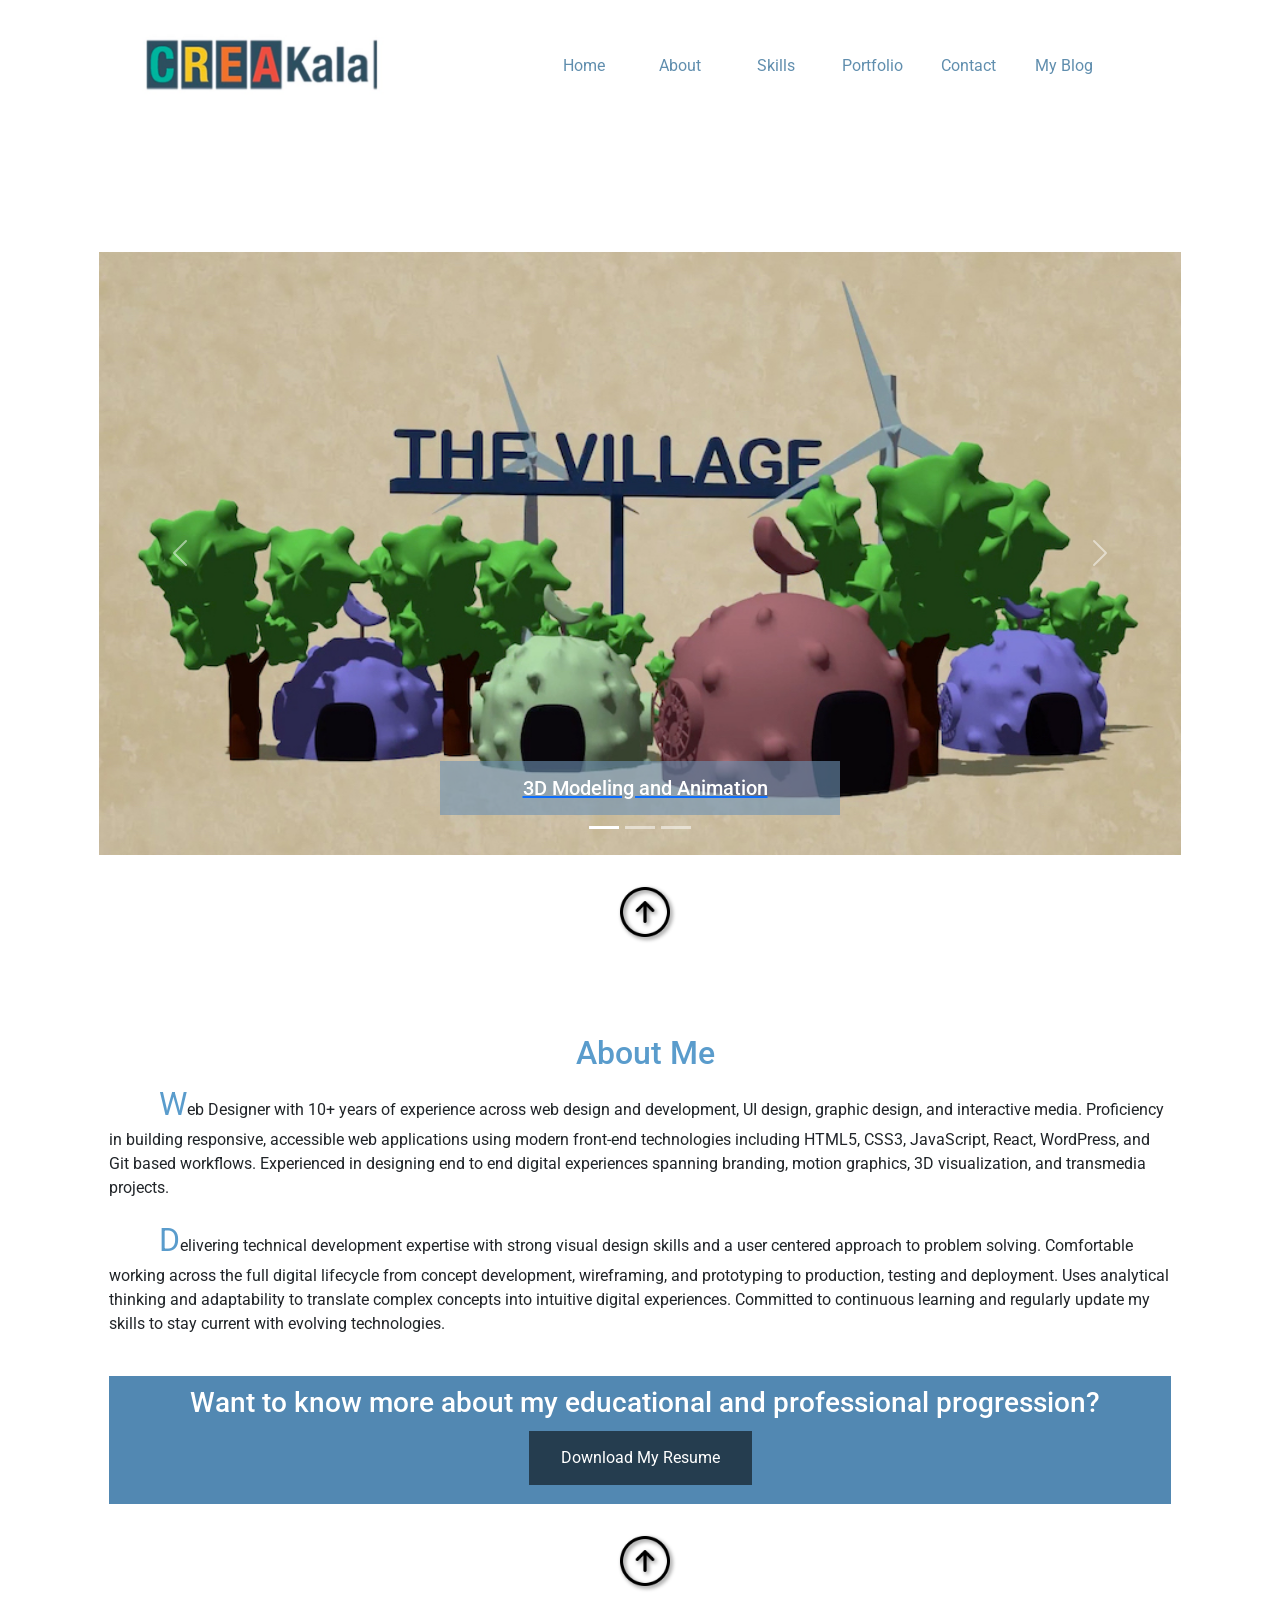
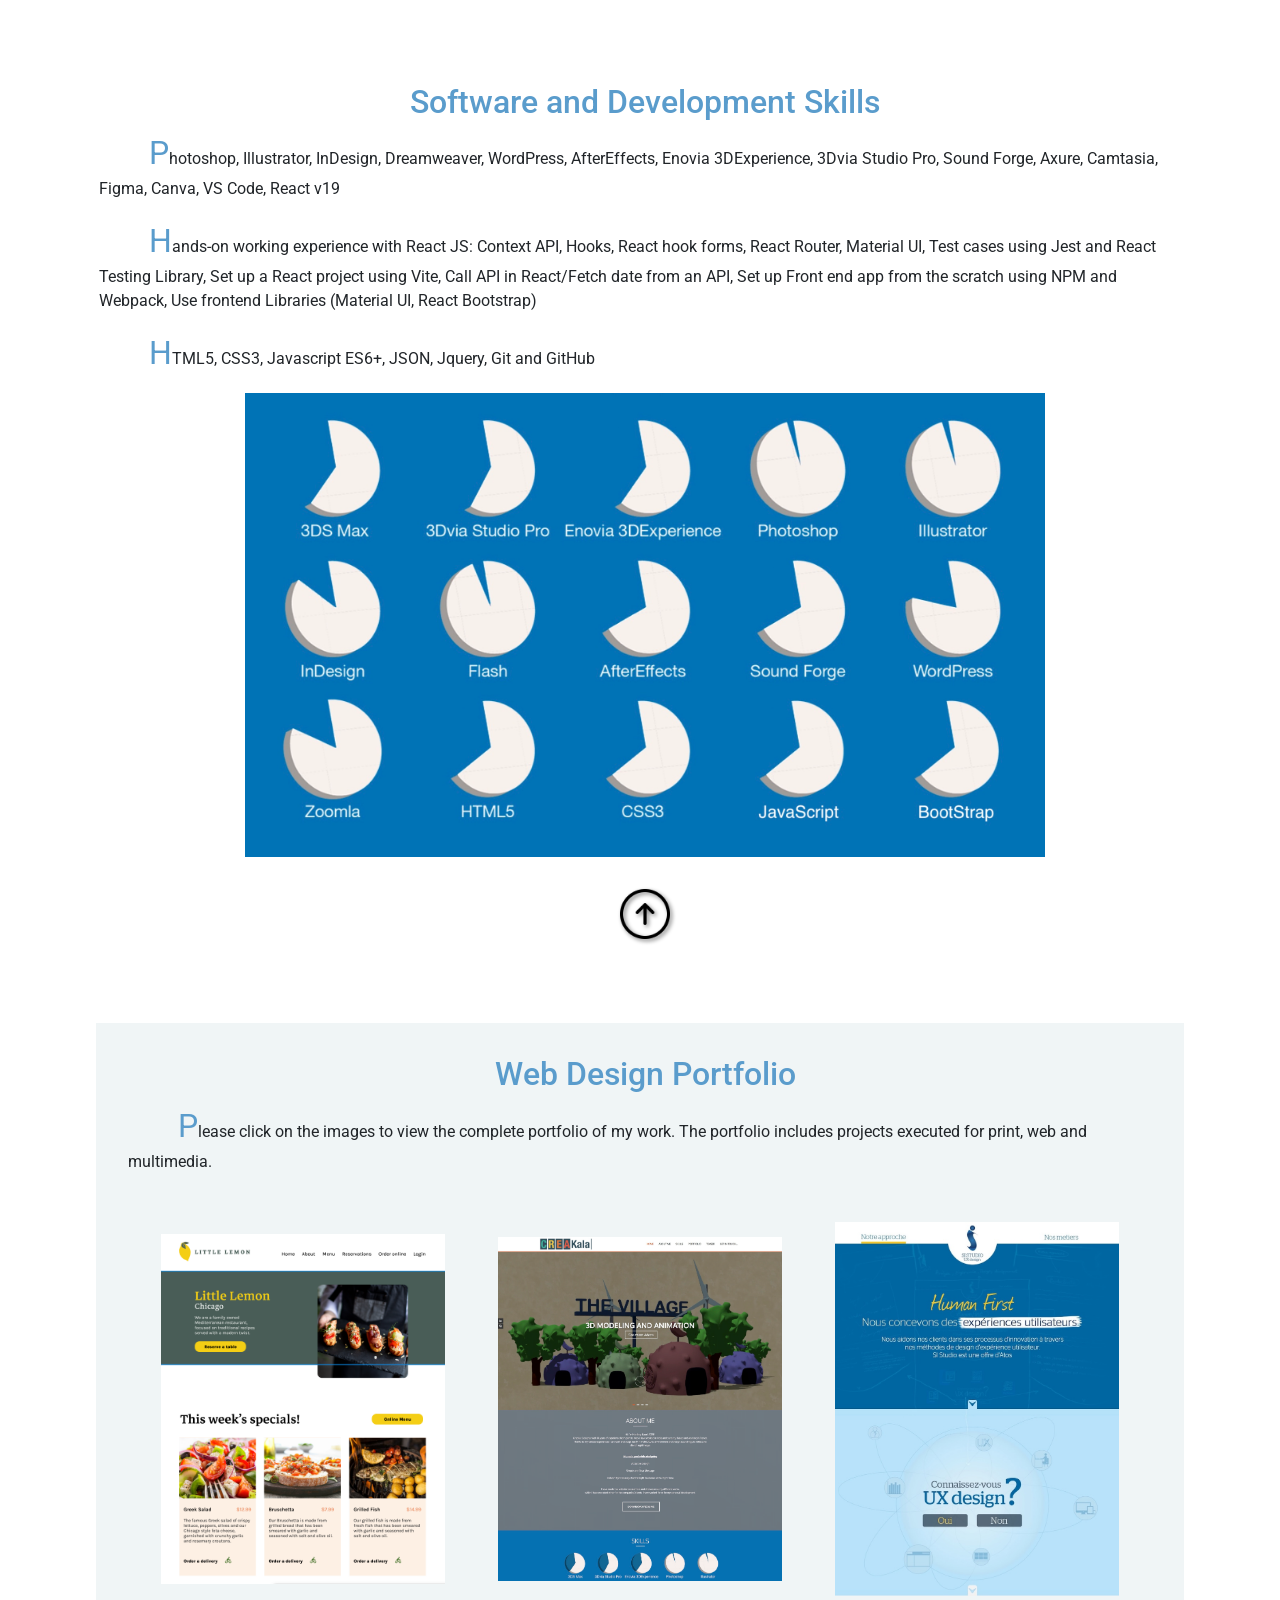
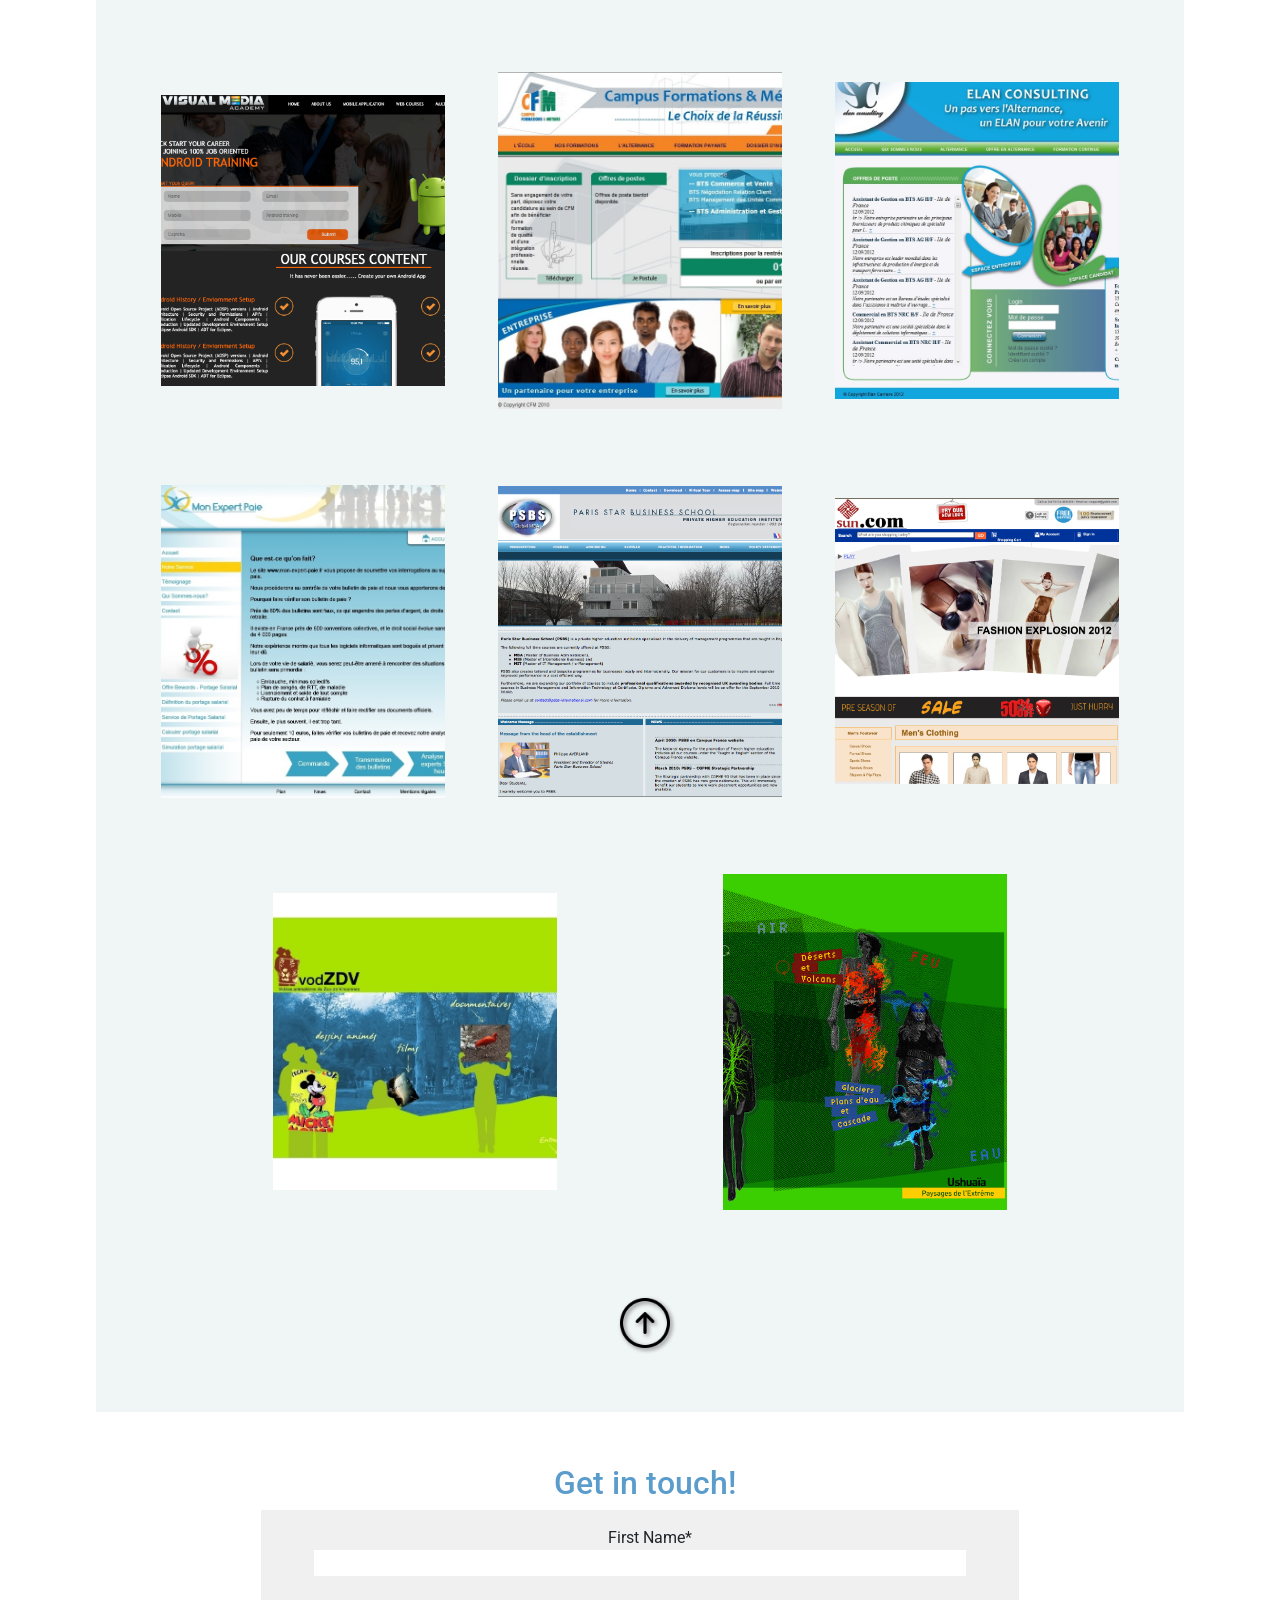
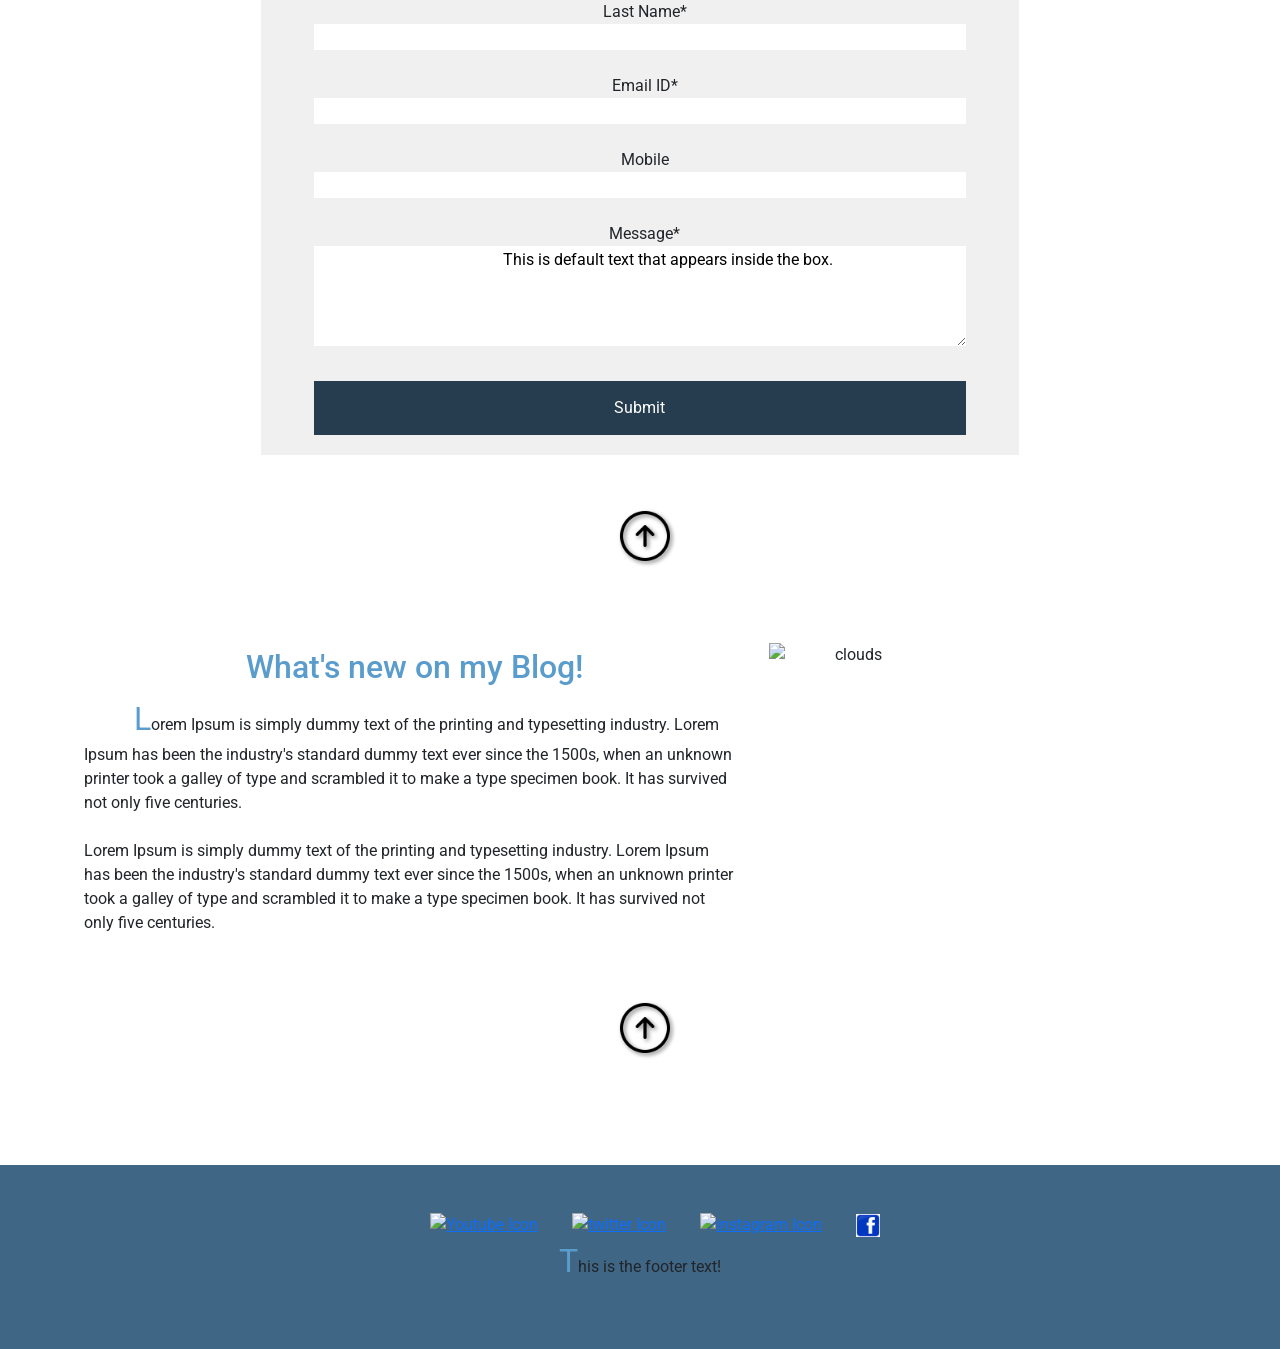
==== index.html @ ad8f3d81 "new" ====
<!DOCTYPE html>
<html lang="en">

  <head>
    <meta charset="UTF-8">
    <meta http-equiv="X-UA-Compatible" content="IE=edge">
    <meta name="viewport" content="width=device-width, initial-scale=1.0">
    <title>Hardeep Portfolio</title>
    <meta name="description" content="This is Graphic and Webdesign portfolio. It contains projects executed for print, web and multimedia">
        <link href="https://cdn.jsdelivr.net/npm/bootstrap@5.3.1/dist/css/bootstrap.min.css" rel="stylesheet" integrity="sha384-4bw+/aepP/YC94hEpVNVgiZdgIC5+VKNBQNGCHeKRQN+PtmoHDEXuppvnDJzQIu9" crossorigin="anonymous">

<style>
  @import url('https://fonts.googleapis.com/css2?family=Roboto:ital,wght@0,300;0,400;0,500;1,100;1,300;1,400&display=swap');
</style>
    <link rel="stylesheet" href="css/style.css">
    <!-- <link rel="icon" type="image/x-icon" href="media/creaKalaFavicon.jpeg"> -->
    <link rel="icon" type="image/jpg" sizes="64x64" href="media/creaKalaFavicon.jpeg">
  </head>

  
<body>
  
  <header id="main-header">
    
<!--         <div class="introTxt">
          <h1>Hardeep <br> Kaushal <br> Portfolio</h1>
        </div>
 -->
        <nav class="main-nav">
          <ul class="main-menu">
            <li class="in-menu"><a class="active" href="#home">Home</a></li>
            <li class="in-menu"><a href="#aboutMe">About</a></li>
            <li class="in-menu"><a href="#mySkills">Skills</a></li>
            <li class="in-menu"><a href="#myPortfolio">Portfolio</a></li>
            <li class="in-menu"><a href="#contactMe">Contact</a></li>            
            <li class="in-menu"><a href="HkkBlog.html">My Blog</a></li>
          </ul>
        </nav>

        <div class="headerLogo">
          <a href="index.html">
          <img src="media/creaKalaLogo.jpg" alt="Mylogo">
          </a>
        </div>
        
  </header>
   
 
  <main id="mainContent">
    <div class="carouselContent">
 
  <div id="carouselExampleCaptions" class="carousel slide">
  <div class="carousel-indicators">
    <button type="button" data-bs-target="#carouselExampleCaptions" data-bs-slide-to="0" class="active" aria-current="true" aria-label="Slide 1"></button>
    <button type="button" data-bs-target="#carouselExampleCaptions" data-bs-slide-to="1" aria-label="Slide 2"></button>
    <button type="button" data-bs-target="#carouselExampleCaptions" data-bs-slide-to="2" aria-label="Slide 3"></button>
  </div>
  <div class="carousel-inner">
    <div class="carousel-item active">
      <img src="media/portfolio/carousel/theVillage.jpg" class="d-block w-100" alt="3dmodeling">
      <div class="carousel-caption d-none d-md-block">
        <a href="3dmodeling-animation.html" target="_blank">
        <h5>3D Modeling and Animation</h5>
        </a>
      </div>
    </div>
    <div class="carousel-item">
      <img src="media/portfolio/carousel/NavaritiLogo-Modernity.jpg" class="d-block w-100" alt="logodesign">
      <div class="carousel-caption d-none d-md-block">
        <h5>Visual Identity Design</h5>
      </div>
    </div>
    <div class="carousel-item">
      <img src="media/portfolio/carousel/PortraitYoungGirl2005 copy.jpg" class="d-block w-100" alt="visualArts">
      <div class="carousel-caption d-none d-md-block">
        <h5>Visual Arts</h5>
      </div>
    </div>
  </div>
  <button class="carousel-control-prev" type="button" data-bs-target="#carouselExampleCaptions" data-bs-slide="prev">
    <span class="carousel-control-prev-icon" aria-hidden="true"></span>
    <span class="visually-hidden">Previous</span>
  </button>
  <button class="carousel-control-next" type="button" data-bs-target="#carouselExampleCaptions" data-bs-slide="next">
    <span class="carousel-control-next-icon" aria-hidden="true"></span>
    <span class="visually-hidden">Next</span>
  </button>
  </div>
      
      <div class="GoTop"><a href="#main-header"><img src="media/up-arrow.png" alt="Go to Top" width="50em"></a></div>

    </div>
    
    
    <div id="aboutMe">
      <h2>About Me</h2>
      
      <p>
        Web Designer with 10+ years of experience across web design and development, UI design, graphic design, and interactive media. Proficiency in building responsive, accessible web applications using modern front-end technologies including HTML5, CSS3, JavaScript, React, WordPress, and Git based workflows. Experienced in designing end to end digital experiences spanning branding, motion graphics, 3D visualization, and transmedia projects.
      </p>
      <p>
        Delivering technical development expertise with strong visual design skills and a user centered approach to problem solving. Comfortable working across the full digital lifecycle from concept development, wireframing, and prototyping to production, testing and deployment. Uses analytical thinking and adaptability to translate complex concepts into intuitive digital experiences. Committed to continuous learning and regularly update my skills to stay current with evolving technologies.
      </p><br>
      <div class="actionBut">
        <h3 class="actBut">Want to know more about my educational and professional progression?</h3>
        <a href="media/HardeepKaushal-Resume-ReactDeveloper.pdf" target="_blank"><button class="knowMore">Download My Resume</button>
</a>
      </div>

      <div class="GoTop"><a href="#main-header"><img src="media/up-arrow.png" alt="Go to Top" width="50em"></a></div>

    </div>
    
   
    
    <div id="mySkills">
      <h2>Software and Development Skills</h2>
      <p>
        Photoshop, Illustrator, InDesign, Dreamweaver, WordPress, AfterEffects, Enovia 3DExperience, 3Dvia Studio Pro, Sound Forge, Axure, Camtasia, Figma, Canva, VS Code, React v19
      </p>
      <p>Hands-on working experience with React JS: Context API, Hooks, React hook forms, React Router, Material UI, Test cases using Jest and React Testing Library, Set up a React project using Vite, Call API in React/Fetch date from an API,  Set up Front end app from the scratch using NPM and Webpack, Use frontend Libraries (Material UI, React Bootstrap)
      </p>
      <p>HTML5, CSS3, Javascript ES6+, JSON, Jquery, Git and GitHub</p>

      <div class="HardeepSkillsPic"><img src="media/hardeepSkills.jpg" alt="HardeepSkills" width="800px"></div>

      <div class="GoTop"><a href="#main-header"><img src="media/up-arrow.png" alt="Go to Top" width="50em"></a></div>
    </div>
    
    
    <div id="myPortfolio">
      <h2>Web Design Portfolio</h2>

      <p>
        Please click on the images to view the complete portfolio of my work. The portfolio includes projects executed for print, web and multimedia.
      </p>
      
      <div class="FlexboxPortfolio">
        <div class="flex-Item item-1">
          <a href="media/portfolio/LittleLemon-v2.png" target="_blank">
          <img src="media/portfolio/LittleLemon.png" width="90%" alt="LittleLemon"><br>
          </a>
        </div>
        <div class="flex-Item item-2">
          <a href="media/portfolio/nouveauCreakala-ensb.jpg" target="_blank">
          <img src="media/portfolio/nouveauCreakala-prev.jpg" width="90%" alt="nouveauCreakala"><br>
          </a>
        </div>
        <div class="flex-Item item-3">
          <a href="media/portfolio/optionsensb-FINAL.jpg" target="_blank">
          <img src="media/portfolio/optionsensb-FINAL copy.jpg" width="90%" alt="flexpic1"><br>
          </a>
        </div>
        <div class="flex-Item item-4">
          <a href="media/portfolio/visualMedia-ensb.jpg" target="_blank">
          <img src="media/portfolio/visualMedia.png" width="90%" alt="flexpic1"><br>
          </a>
        </div>
        <div class="flex-Item item-5">
          <a href="media/portfolio/cfmsite_home.jpg" target="_blank">
          <img src="media/portfolio/cfmsite_home copy.jpeg" width="90%" alt="cfmsite"><br>
          </a>
        </div>
        <div class="flex-Item item-6">
          <a href="media/portfolio/PageAccueil_siteweb_elancarriere.jpg" target="_blank">
          <img src="media/portfolio/PageAccueil_siteweb_elancarriere copy.jpg" width="90%" alt="flexpic1"><br>
          </a>
        </div>
        <div class="flex-Item item-7">
          <a href="media/portfolio/CGFinal_MEP-01-Rollover.jpg" target="_blank">
          <img src="media/portfolio/CGFinal_MEP-01-Rollover copy.jpg" width="90%" alt="flexpic1"><br>
          </a>
        </div>
        <div class="flex-Item item-8">
          <a href="media/portfolio/PSBSwebsiteHome-largeBase.jpg" target="_blank">
          <img src="media/portfolio/PSBSwebsiteHome.png" width="90%" alt="flexpic1"><br>
          </a>
        </div>
        <div class="flex-Item item-9">
          <a href="media/portfolio/sunCom-ensb.jpg" target="_blank">
          <img src="media/portfolio/sunCom.png" width="90%" alt="flexpic1"><br>
          </a>
        </div>
        <div class="flex-Item item-10">
          <a href="media/portfolio/ZDV-ensb.jpg" target="_blank">
          <img src="media/portfolio/ZDVhome.jpg" width="90%" alt="flexpic1"><br>
          </a>
        </div>
        <div class="flex-Item item-11">
          <a href="media/portfolio/UshaiaWebsite.png" target="_blank">
          <img src="media/portfolio/UshaiaWebsite-2.png" width="90%" alt="flexpic1"><br>
          </a>
        </div>
      </div>
      
      <div class="GoTop"><a href="#main-header"><img src="media/up-arrow.png" alt="Go to Top" width="50em"></a></div>

    </div>
    
    
    <div id="contactMe">
      <h2>Get in touch!</h2>
          <form action="/action_page.php" class="ContactForm" target="_blank" method="post">
            <div>
              <label for="fname">First Name*</label><br>
              <input type="text" id="fname" name="ContactMe" required><br><br>  
              <label for="lname">Last Name*</label><br>
              <input type="text" id="lname" name="ContactMe" required><br><br>
              <label for="email">Email ID*</label><br>
              <input type="text" id="email" name="ContactMe"required><br><br>
              <label for="mobile">Mobile</label><br>
              <input type="text" id="mobile" name="ContactMe"><br><br>
              <label for="message">Message*</label><br>
              <!-- <input type="text" id="message" name="ContactMe" required><br><br> -->
              <textarea id="message" name="ContactMe" rows="4" cols="20" required>
              This is default text that appears inside the box.
              </textarea><br><br>
              <input type="submit" class="formSubmit" value="Submit"/>
            </div>
          </form><br><br> 

      <div class="GoTop"><a href="#main-header"><img src="media/up-arrow.png" alt="Go to Top" width="50em"></a></div>

    </div>
    
    
    <div id="myBlog">
        <div class="content4">
          <h2>What's new on my Blog!</h2>
          <p>
            Lorem Ipsum is simply dummy text of the printing and typesetting industry. Lorem Ipsum has been the industry's standard dummy text ever since the 1500s, when an unknown printer took a galley of type and scrambled it to make a type specimen book. It has survived not only five centuries.<br><br>
            Lorem Ipsum is simply dummy text of the printing and typesetting industry. Lorem Ipsum has been the industry's standard dummy text ever since the 1500s, when an unknown printer took a galley of type and scrambled it to make a type specimen book. It has survived not only five centuries.
          </p>
        </div>


        <div class="content5">
          <p>
            <img src="https://images.unsplash.com/photo-1505533321630-975218a5f66f?ixlib=rb-4.0.3&ixid=M3wxMjA3fDB8MHxwaG90by1wYWdlfHx8fGVufDB8fHx8fA%3D%3D&auto=format&fit=crop&w=3174&q=80" class="homepic" width="300px" alt="clouds">
          </p>
        </div>
    </div> 

    <div class="GoTop"><a href="#main-header"><img src="media/up-arrow.png" alt="Go to Top" width="50em"></a></div>

  </main>
  
  
  <footer>
      <div class="footer">
        <a href="#"><img src="https://encrypted-tbn0.gstatic.com/images?q=tbn:ANd9GcQbhitsCdu8TVu0lpiUcV_50mdycAEEr6Es5XnN0TGAxg&s" alt="Youtube Icon"></a>
        <a href="#"><img src="https://encrypted-tbn0.gstatic.com/images?q=tbn:ANd9GcR2HPo_08r3lhM_9yz3cufBPh9cwU5UMXay8Bisn0KZOQ&s" alt="twitter Icon"></a>
        <a href="#"><img src="https://encrypted-tbn0.gstatic.com/images?q=tbn:ANd9GcRySlNWax9poagY46Uqj9K-i9_jzkS9xd8z_7PH-pA1ug&s" alt="instagram Icon"></a>
        <a href="#"><img src="[data-uri]" alt="facebook Icon"></a>
        <p>This is the footer text!</p>
    </div>
    
 </footer> 
    
 <script src="https://cdn.jsdelivr.net/npm/bootstrap@5.3.1/dist/js/bootstrap.bundle.min.js" integrity="sha384-HwwvtgBNo3bZJJLYd8oVXjrBZt8cqVSpeBNS5n7C8IVInixGAoxmnlMuBnhbgrkm" crossorigin="anonymous"></script>
    
</body>
</html>
---- css/style.css ----
@media only screen and (max-width: 480px) {
  /* For mobile phones: */
  img {
    width: 100%;
  }
}


body {
  font-family: 'Roboto', sans-serif;
}


/* .introTxt {
  overflow: hidden;
  position: absolute;
  z-index: 2;
  top: 1%;
  left: 2em;
} */

.GoTop{
  text-align: center;
  padding: 1rem;
  margin: 1rem;
  filter: drop-shadow(2px 2px 2px grey);
}

#main-header {
  background-color: rgb(255, 255, 255);
  margin: auto;
  width: 80%;
  height: 150px;
/*   border: 5px solid black; */
  position: relative;
}

.main-nav {
  overflow: hidden;
}


.main-menu {
  display: grid;
  grid-template-columns: 6em 6em 6em 6em 6em 6em;
  padding: 0.5em;
  float: right;
  margin: 2em;
}


ul {
  list-style-type: none;
  margin: 0;
  padding: 0;
  overflow: hidden;
  /* background-color:  rgb(63, 102, 133); */
}

li {
  float: left;
}

li a {
  display: block;
  color: rgb(96, 142, 174);
  text-align: center;
  padding: 14px 16px;
  text-decoration: none;
}

li a:hover {
  background-color: rgb(60, 88, 108);
  color: rgb(195, 212, 224)
}



.headerLogo {
  position: absolute;
  top: 20%;
  bottom: 10%;
  width:20%;
}


.headerLogo img {
  width: 130%;
  max-width: 150%;
  max-height: 100%;
}



.p {
  word-wrap: break-word;
  text-wrap: wrap;
  max-width: 100%;
}


p::first-letter {
  color: #5a9ccc;
  font-size: xx-large;
}


#mainContent {
  background-color: rgb(255, 255, 255);
/*   border: 2px solid black; */
  padding: 4em;
  width: 100%;
  margin: auto;
  margin-top:0.2em;
  text-indent: 10px;
}

#mainContent p, .IntroText p { 
 text-indent: 50px;
}

.carouselContent {
  background-color: white;
  padding: 20px;
  margin: 15px;
}


.carouselContent h5 {
  text-align: center;
  color: white;
  background: rgba(109, 146, 181, 0.6);
  padding: 15px;
  width: 20em;
  margin: auto;
}


.carouselPic {
  width: 100%;
}


#aboutMe {
  background-color: rgb(255, 255, 255);
  padding: 20px;
  margin: 25px;
}


.IntroText{
  background-color: rgb(255, 255, 255);
  padding: 4em;
  margin: 1em;
}

#aboutMe > h2, .IntroText > h2 {
  color: #5a9ccc;
  text-align: center;
}

.actionBut {
  width: 100%;
  background-color: rgb(82, 136, 178);
  height: 8em;
  padding-top: 10px;
  text-align: center;
}

.actBut {
  color: white;
}

.knowMore { 
  border: none;
  padding: 15px 32px;
  margin: 4px 2px;
  text-align: center;
  text-decoration: none;
  display: inline-block;
  font-size: 16px;
  cursor: pointer;
  color: white;
  background-color: rgb(37, 61, 79);
  /* box-shadow: 2px 2px 2px 2px rgb(95, 171, 229); */
}


 .knowMore:hover {
  background-color: rgb(63, 102, 133);
}

 .knowMore:active {
  background-color: #5a9ccc;
  /* box-shadow: 2px 2px 2px 2px #666; */
  transform: translateY(4px);
}

#mySkills {
  background-color: white;
  padding: 20px;
  margin: 15px;
}

#mySkills > h2 {
  color: #5a9ccc;
  text-align: center;
}


.HardeepSkillsPic{
  text-align: center;
  width: 100%;
  height: auto;
}


#myPortfolio {
  background-color: rgb(240, 245, 246);
  padding: 2em;
  margin: 2em;
}

#myPortfolio > h2 {
  color:  #5a9ccc;
  text-align: center;
}


.FlexboxPortfolio {
  /* border: 1px solid grey; */
  display: flex;
  flex-wrap: wrap;
  /* width: 100%; */
  /* height: auto; */
  padding: 1em;
  gap: 20px;
  /* margin: 1em; */
  justify-content: space-evenly;
  /* flex-direction: row; */
  align-items: center;
  box-sizing: border-box;
  }


.flex-Item img {
  width: 300px;
  height: auto;
  display: block;
  padding: 0.5em;
  margin: 0.5em;
  align-items: center; 
  /* flex: 1 1 30%; */
}


.threeDgallery {
  display: flex;
  flex-wrap: wrap;
  justify-content: space-evenly;
  align-items: center;
  gap: 20px;
  padding: 1em;
}


.gallery img {
  width: 300px;
  height: auto;
  display: block;
  padding: 0.5em;
  margin: 0.5em;
  align-items: center; 
}


#contactMe {
  background-color: white;
  padding: 20px;
  margin: 15px;
  text-align: center;
}


#contactMe > h2 {
  color:  #5a9ccc;
  text-align: center;
}

.ContactForm {
  text-align: center;
}

form {
  display: inline-block;
  width: 70%;
  /* text-align: right; */
  padding: 1em;
  /* border: 1px solid black; */
  background-color: rgb(240, 240, 240);
}

form input, textarea {
  display: inline-block;
  width: 90%;
  text-align: center;
  border: none;
}

.formSubmit{
  border: none;
  padding: 15px 32px;
  margin: 4px 2px;
  text-align: center;
  text-decoration: none;
  display: inline-block;
  font-size: 16px;
  cursor: pointer;
  color: white;
  background-color: rgb(37, 61, 79);
  /* box-shadow: 0 9px #aba89f;  */
}


.formSubmit:hover {
  background-color: rgb(63, 102, 133);
}


 .formSubmit:active {
  background-color: #5a9ccc;
  /* box-shadow: 0 5px #666; */
  transform: translateY(4px);
}


#myBlog {
  display: grid;
  grid-template-columns: 60% 40%;
  gap: 5px;
}


.content4 {
  background-color: white;
  padding: 20px;
}

.content4 > h2 {
  color: #5a9ccc;
  text-align: center;
}


.content5 {
  background-color: white;
  padding: 20px;
  height: 250px;
  position: relative;
}


.mainfooter {
  background-color: lightgrey;
  border: 2px solid black;
  padding: 20px;
  width: 80%;
  margin: auto;
  text-align: center;
  margin-top:0.2em;
}


.homepic {
  object-fit: cover;
  position: absolute;
  top: 6%;
  bottom: 6%;
  right: 2%;
  left: 2%;
  width: 96%;
  max-width: 100%;
  max-height: 90%;
}


/* img {
  width: 96%;
  max-width: 100%;
  max-height: 90%;
} */



.footer {
  background-color:  rgb(63, 102, 133);
  width: 100%;
  text-align: center;
  margin: auto;
  margin-top: 1em;
  padding: 3em;
}

   .footer img {
    margin-left: 30px;
    width: 2%;  
}
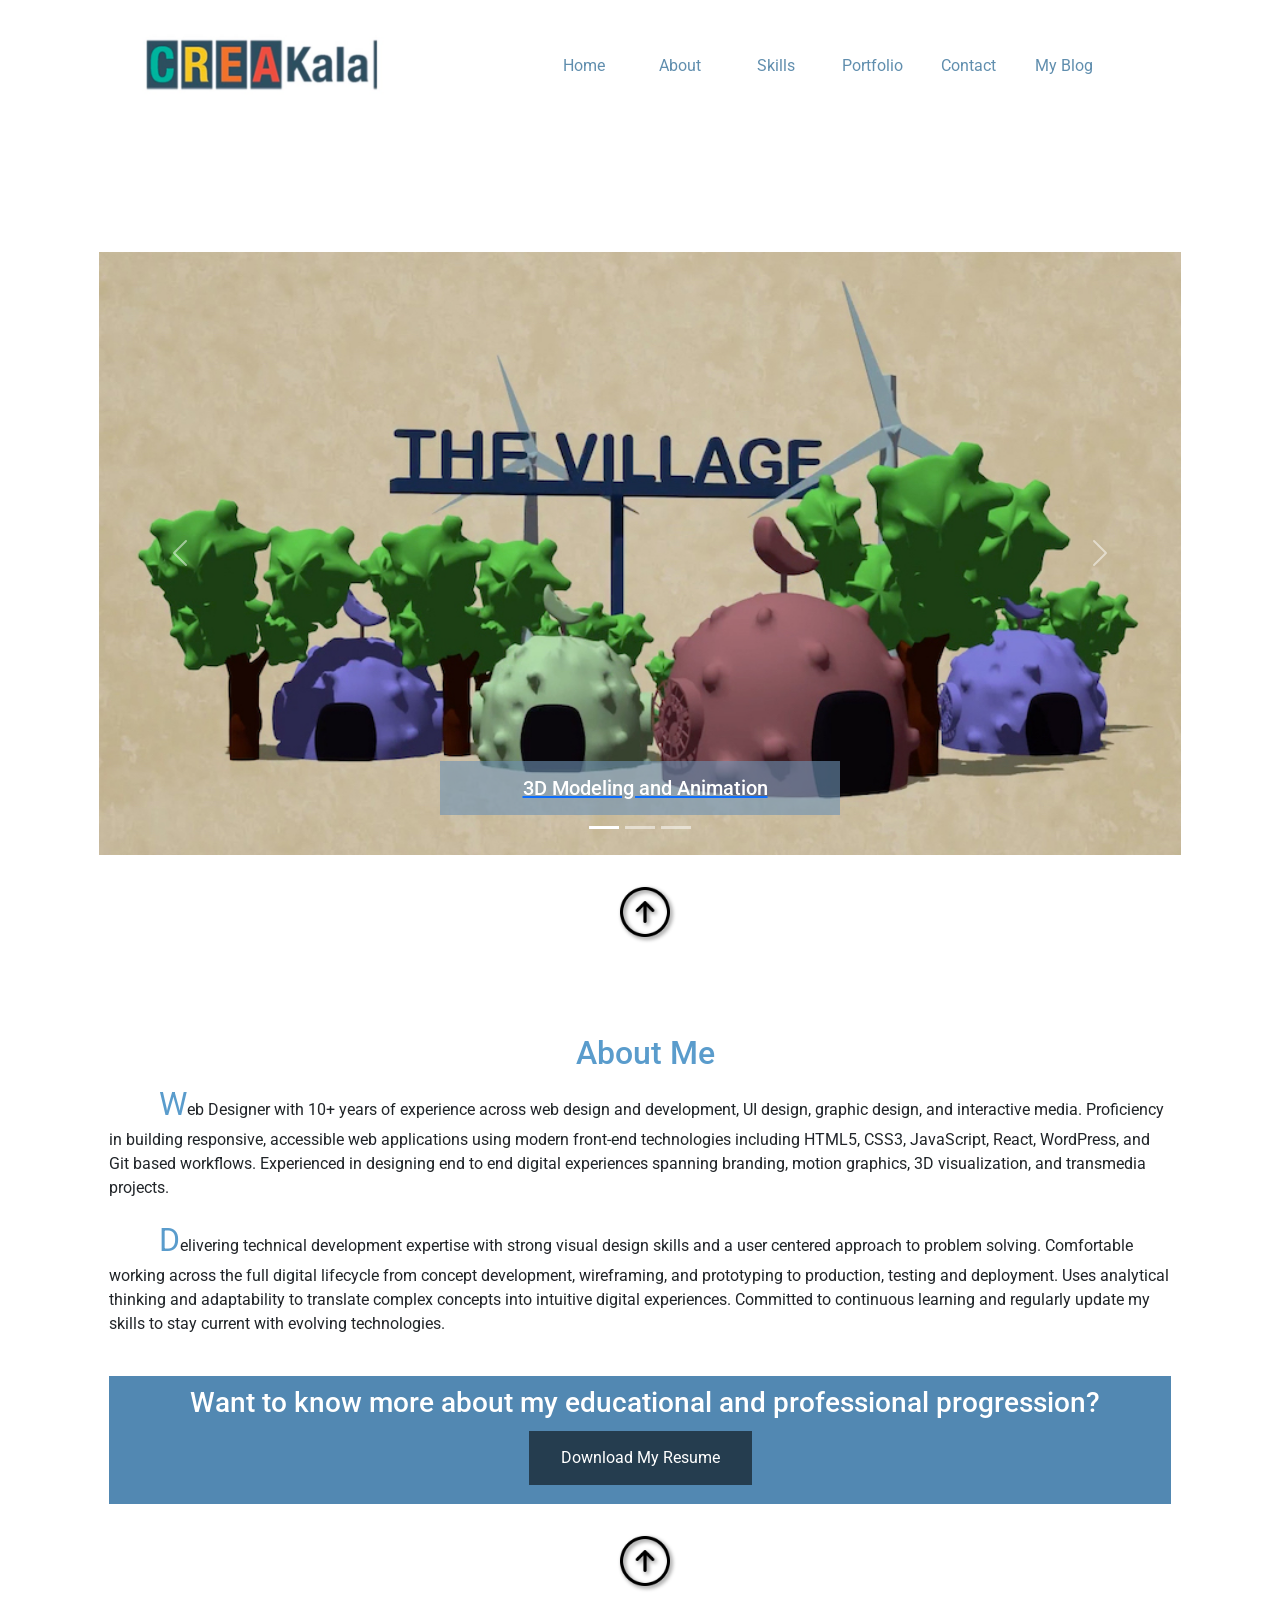
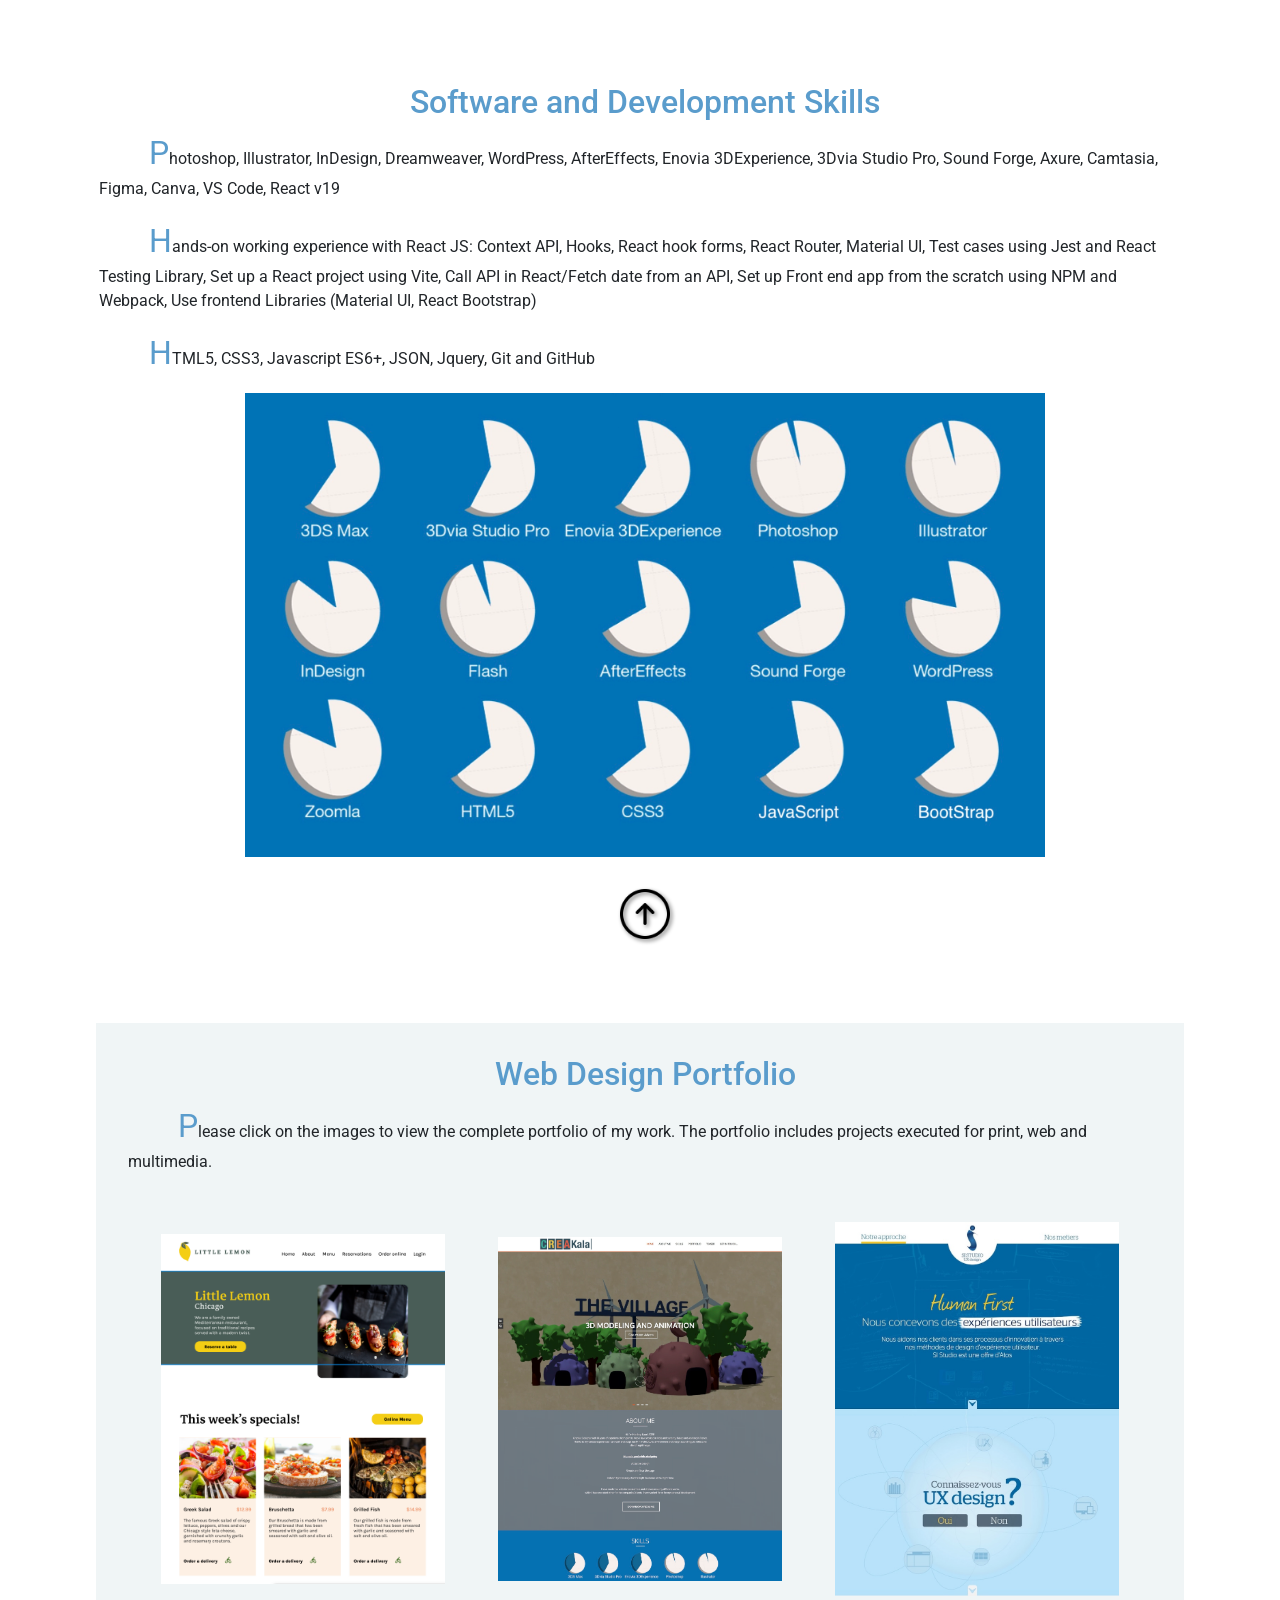
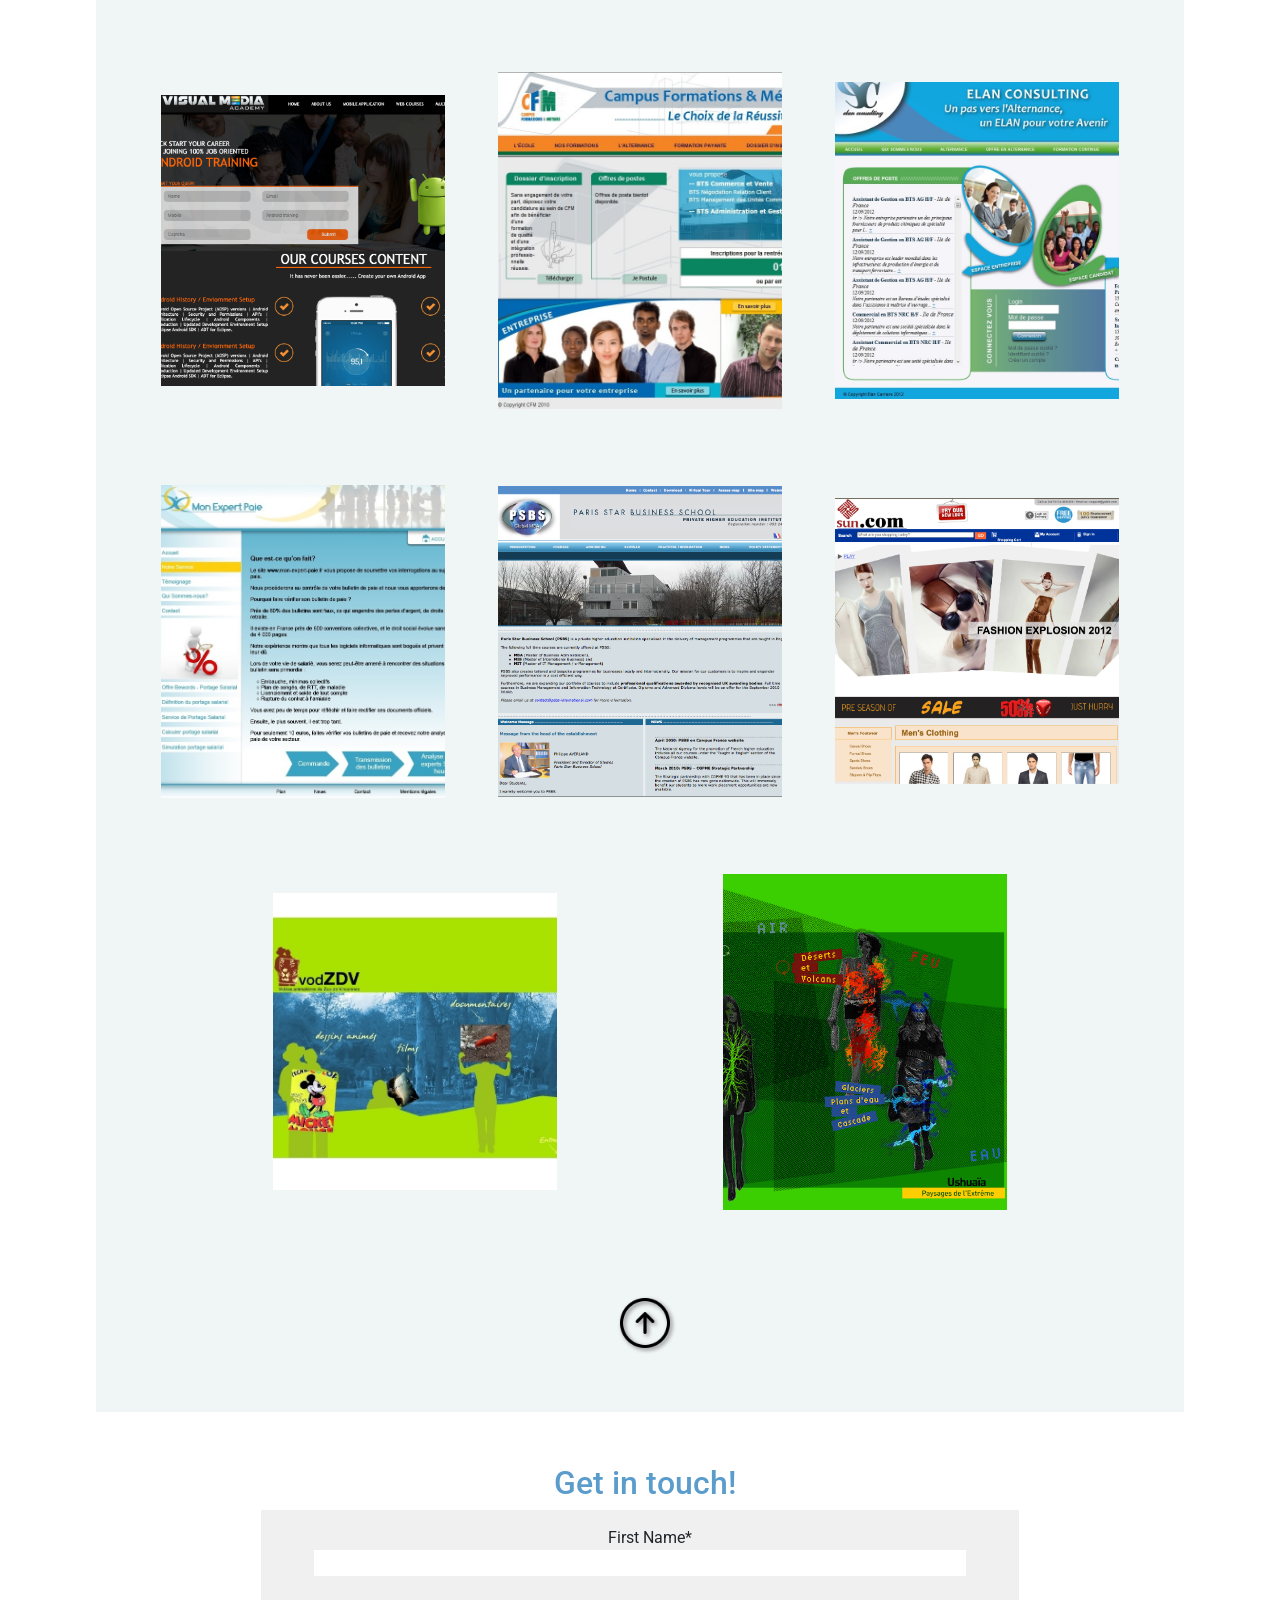
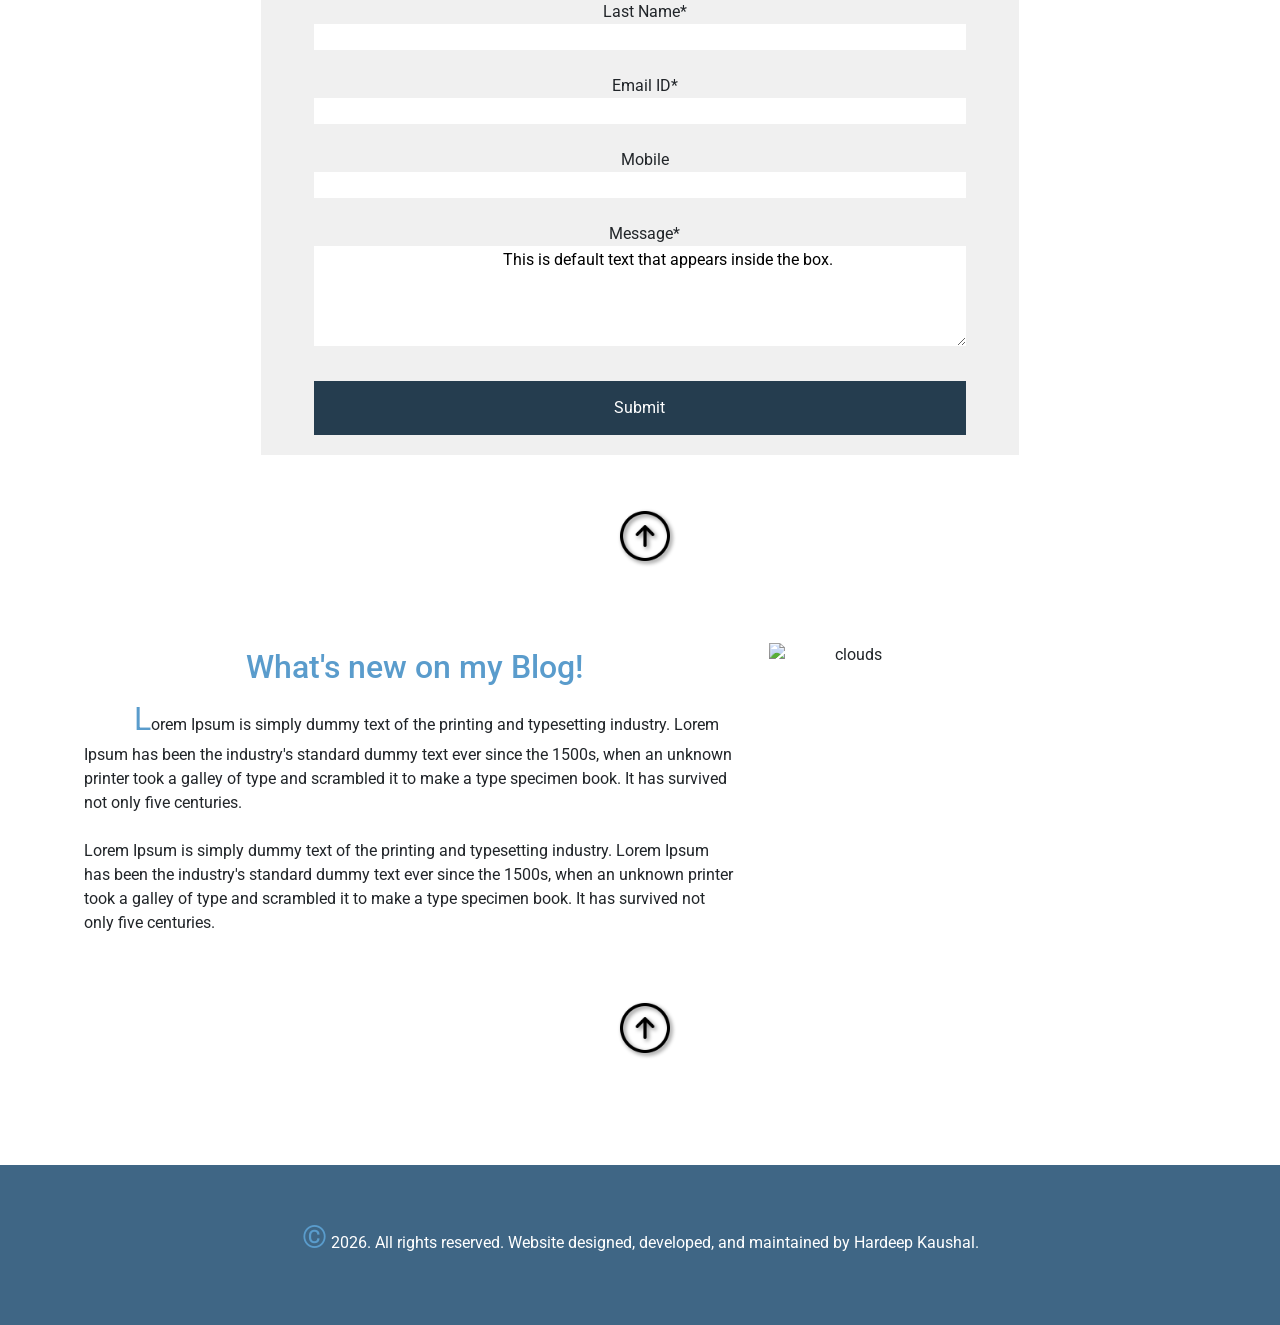
==== commit dc93b1ff: "new changes" ====
--- a/index.html
+++ b/index.html
@@ -239,25 +239,19 @@
             <img src="https://images.unsplash.com/photo-1505533321630-975218a5f66f?ixlib=rb-4.0.3&ixid=M3wxMjA3fDB8MHxwaG90by1wYWdlfHx8fGVufDB8fHx8fA%3D%3D&auto=format&fit=crop&w=3174&q=80" class="homepic" width="300px" alt="clouds">
           </p>
         </div>
-    </div> 
+    </div>
 
     <div class="GoTop"><a href="#main-header"><img src="media/up-arrow.png" alt="Go to Top" width="50em"></a></div>
 
   </main>
-  
-  
+
   <footer>
-      <div class="footer">
-        <a href="#"><img src="https://encrypted-tbn0.gstatic.com/images?q=tbn:ANd9GcQbhitsCdu8TVu0lpiUcV_50mdycAEEr6Es5XnN0TGAxg&s" alt="Youtube Icon"></a>
-        <a href="#"><img src="https://encrypted-tbn0.gstatic.com/images?q=tbn:ANd9GcR2HPo_08r3lhM_9yz3cufBPh9cwU5UMXay8Bisn0KZOQ&s" alt="twitter Icon"></a>
-        <a href="#"><img src="https://encrypted-tbn0.gstatic.com/images?q=tbn:ANd9GcRySlNWax9poagY46Uqj9K-i9_jzkS9xd8z_7PH-pA1ug&s" alt="instagram Icon"></a>
-        <a href="#"><img src="[data-uri]" alt="facebook Icon"></a>
-        <p>This is the footer text!</p>
-    </div>
-    
- </footer> 
-    
+    <div class="footer">
+        <p>&copy; 2026. All rights reserved. Website designed, developed, and maintained by Hardeep Kaushal.</p>
+    </div>
+ </footer>
+
  <script src="https://cdn.jsdelivr.net/npm/bootstrap@5.3.1/dist/js/bootstrap.bundle.min.js" integrity="sha384-HwwvtgBNo3bZJJLYd8oVXjrBZt8cqVSpeBNS5n7C8IVInixGAoxmnlMuBnhbgrkm" crossorigin="anonymous"></script>
-    
+
 </body>
 </html>
--- a/css/style.css
+++ b/css/style.css
@@ -399,6 +399,7 @@
   margin: auto;
   margin-top: 1em;
   padding: 3em;
+  color: white;
 }
 
    .footer img {
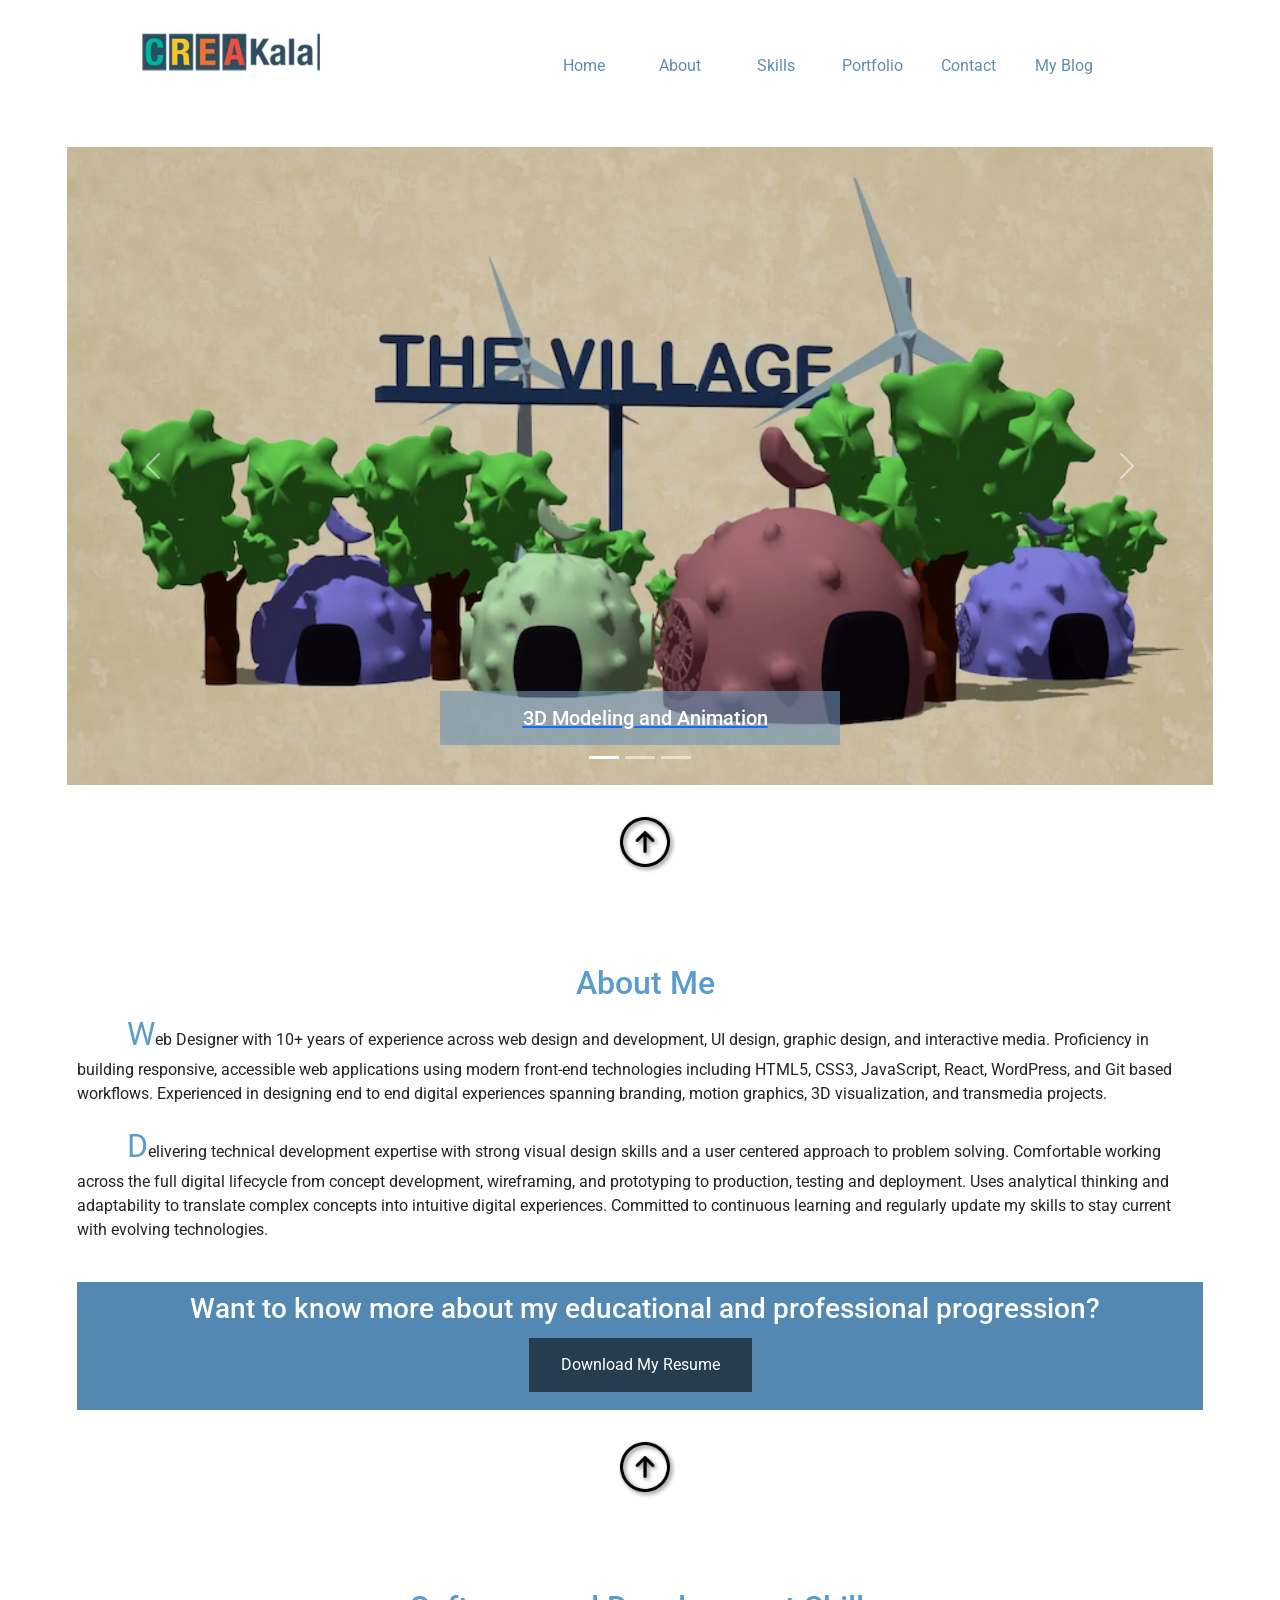
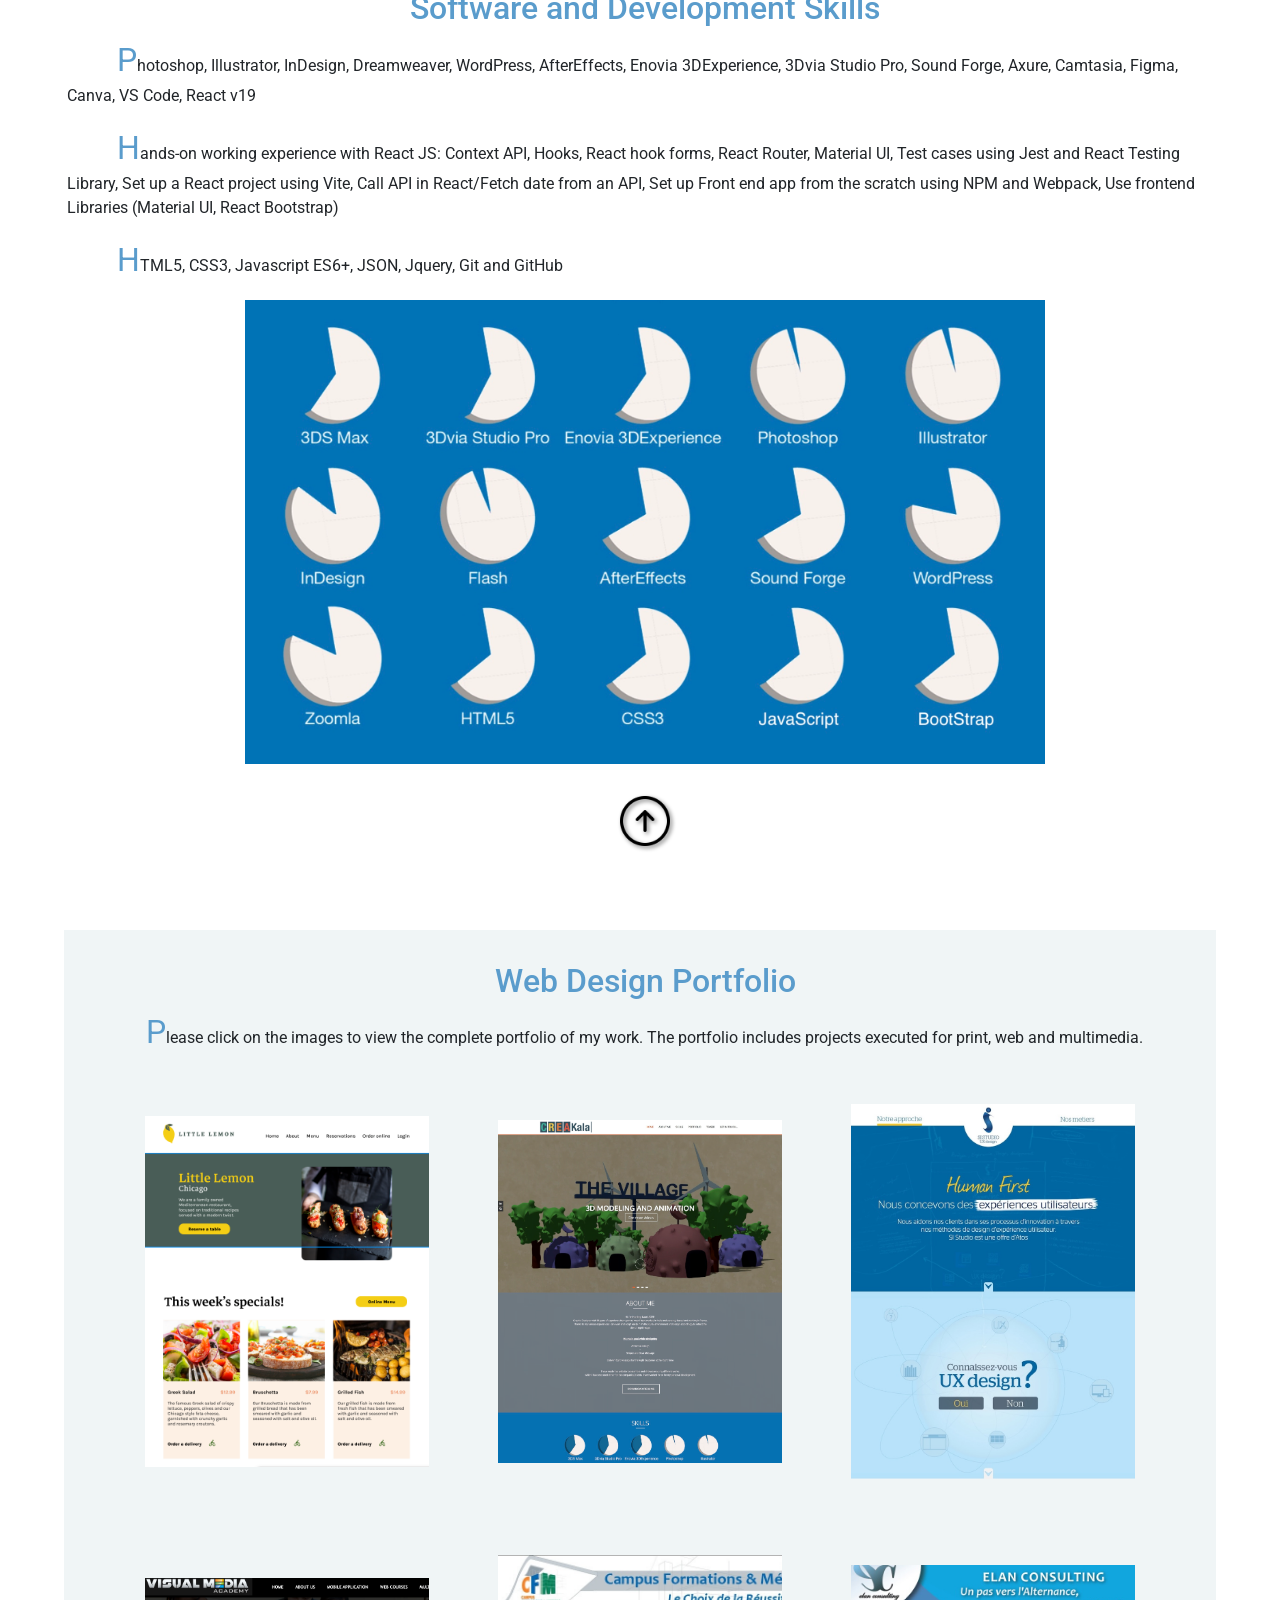
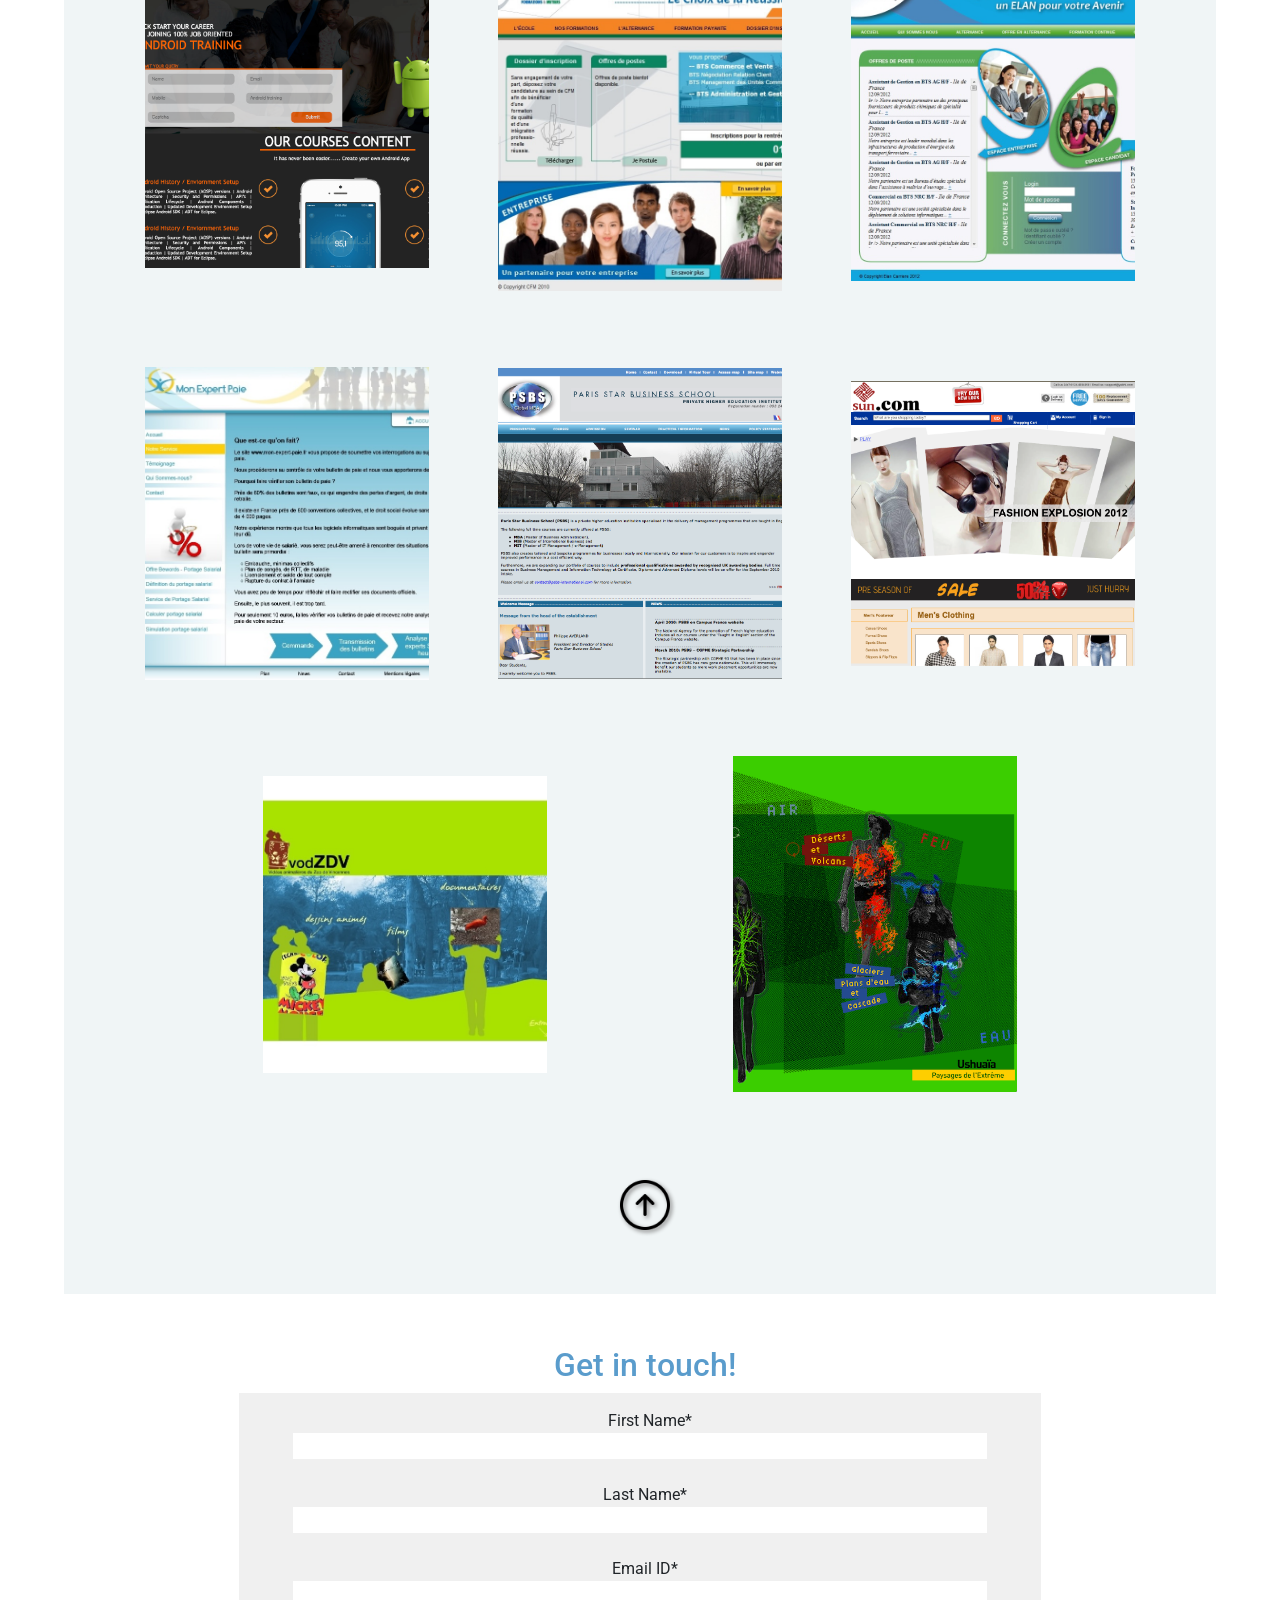
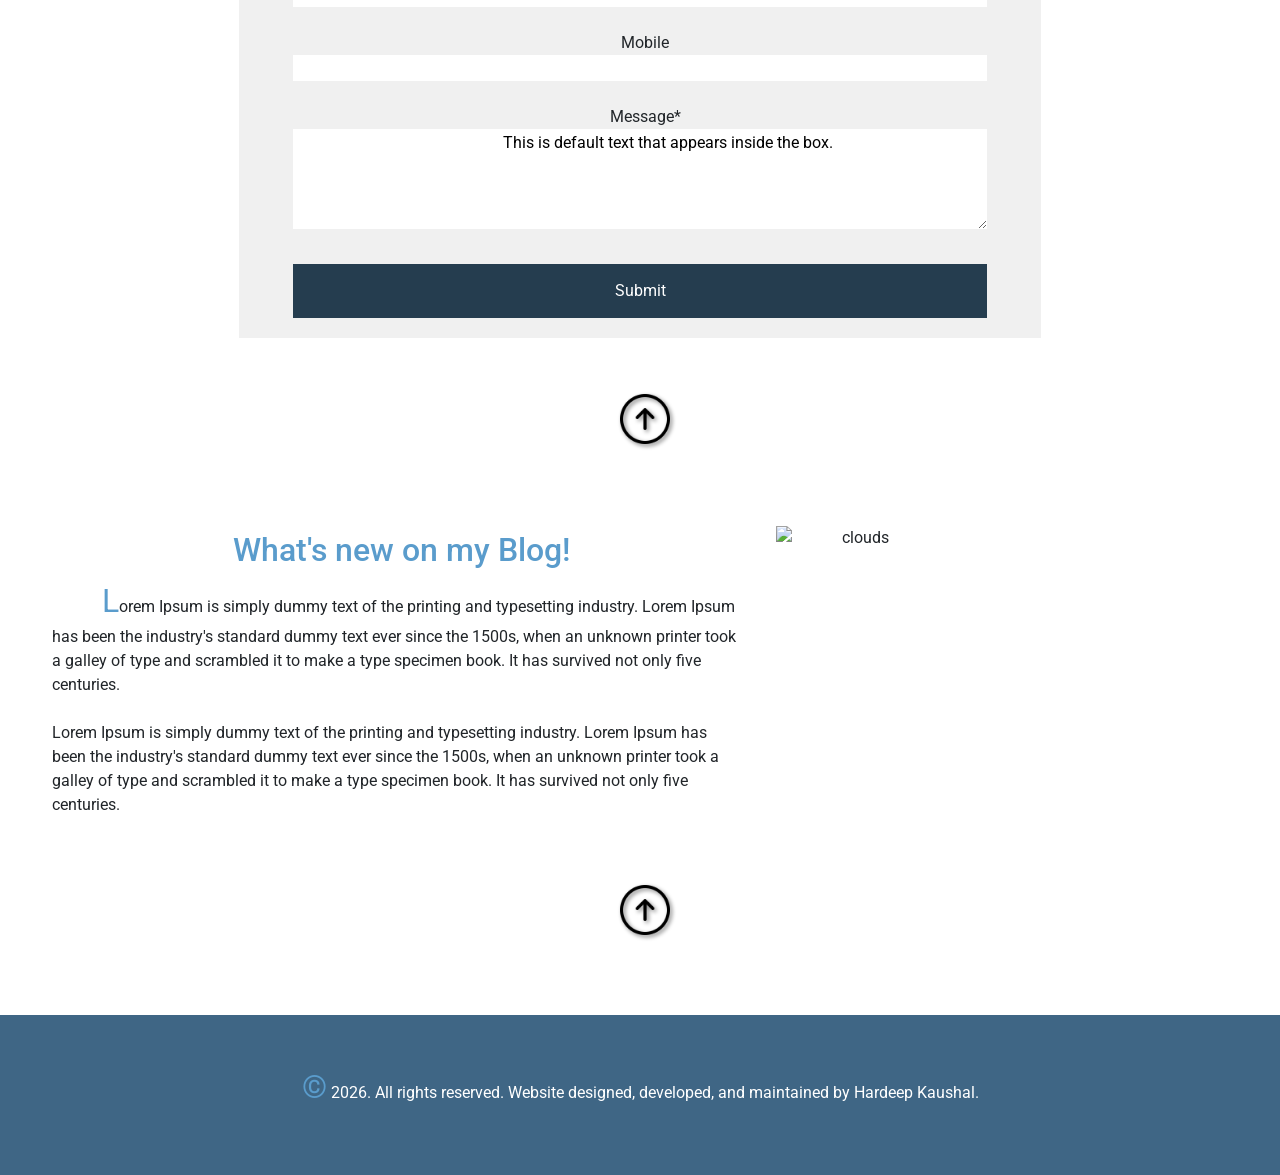
==== commit 703f1274: "changes" ====
--- a/index.html
+++ b/index.html
@@ -1,7 +1,7 @@
 <!DOCTYPE html>
 <html lang="en">
 
-  <head>
+<head>
     <meta charset="UTF-8">
     <meta http-equiv="X-UA-Compatible" content="IE=edge">
     <meta name="viewport" content="width=device-width, initial-scale=1.0">
@@ -15,13 +15,13 @@
     <link rel="stylesheet" href="css/style.css">
     <!-- <link rel="icon" type="image/x-icon" href="media/creaKalaFavicon.jpeg"> -->
     <link rel="icon" type="image/jpg" sizes="64x64" href="media/creaKalaFavicon.jpeg">
-  </head>
-
-  
+</head>
+
+
 <body>
-  
+
   <header id="main-header">
-    
+
 <!--         <div class="introTxt">
           <h1>Hardeep <br> Kaushal <br> Portfolio</h1>
         </div>
@@ -32,7 +32,7 @@
             <li class="in-menu"><a href="#aboutMe">About</a></li>
             <li class="in-menu"><a href="#mySkills">Skills</a></li>
             <li class="in-menu"><a href="#myPortfolio">Portfolio</a></li>
-            <li class="in-menu"><a href="#contactMe">Contact</a></li>            
+            <li class="in-menu"><a href="#contactMe">Contact</a></li>
             <li class="in-menu"><a href="HkkBlog.html">My Blog</a></li>
           </ul>
         </nav>
@@ -42,13 +42,12 @@
           <img src="media/creaKalaLogo.jpg" alt="Mylogo">
           </a>
         </div>
-        
+
   </header>
-   
- 
+
   <main id="mainContent">
     <div class="carouselContent">
- 
+
   <div id="carouselExampleCaptions" class="carousel slide">
   <div class="carousel-indicators">
     <button type="button" data-bs-target="#carouselExampleCaptions" data-bs-slide-to="0" class="active" aria-current="true" aria-label="Slide 1"></button>
@@ -147,12 +146,12 @@
           </a>
         </div>
         <div class="flex-Item item-3">
-          <a href="media/portfolio/optionsensb-FINAL.jpg" target="_blank">
+          <a href="sistudio/sistudio.html" target="_blank">
           <img src="media/portfolio/optionsensb-FINAL copy.jpg" width="90%" alt="flexpic1"><br>
           </a>
         </div>
         <div class="flex-Item item-4">
-          <a href="media/portfolio/visualMedia-ensb.jpg" target="_blank">
+          <a href="responsiveSite/visual-media.html" target="_blank">
           <img src="media/portfolio/visualMedia.png" width="90%" alt="flexpic1"><br>
           </a>
         </div>
@@ -177,7 +176,7 @@
           </a>
         </div>
         <div class="flex-Item item-9">
-          <a href="media/portfolio/sunCom-ensb.jpg" target="_blank">
+          <a href="jqueryslider/sunCom.html" target="_blank">
           <img src="media/portfolio/sunCom.png" width="90%" alt="flexpic1"><br>
           </a>
         </div>
@@ -200,7 +199,7 @@
     
     <div id="contactMe">
       <h2>Get in touch!</h2>
-          <form action="/action_page.php" class="ContactForm" target="_blank" method="post">
+          <form action="mailto:contact@creakala.com" class="ContactForm" method="post" enctype="text/plain">
             <div>
               <label for="fname">First Name*</label><br>
               <input type="text" id="fname" name="ContactMe" required><br><br>  
--- a/css/style.css
+++ b/css/style.css
@@ -30,7 +30,7 @@
   background-color: rgb(255, 255, 255);
   margin: auto;
   width: 80%;
-  height: 150px;
+  height: 4em;
 /*   border: 5px solid black; */
   position: relative;
 }
@@ -75,21 +75,19 @@
 }
 
 
-
 .headerLogo {
   position: absolute;
-  top: 20%;
-  bottom: 10%;
+  top: 40%;
+  /* bottom: 10%; */
   width:20%;
 }
 
 
 .headerLogo img {
-  width: 130%;
+  width: 100%;
   max-width: 150%;
   max-height: 100%;
 }
-
 
 
 .p {
@@ -108,10 +106,10 @@
 #mainContent {
   background-color: rgb(255, 255, 255);
 /*   border: 2px solid black; */
-  padding: 4em;
+  padding: 2em;
   width: 100%;
   margin: auto;
-  margin-top:0.2em;
+  margin-top:1em;
   text-indent: 10px;
 }
 
